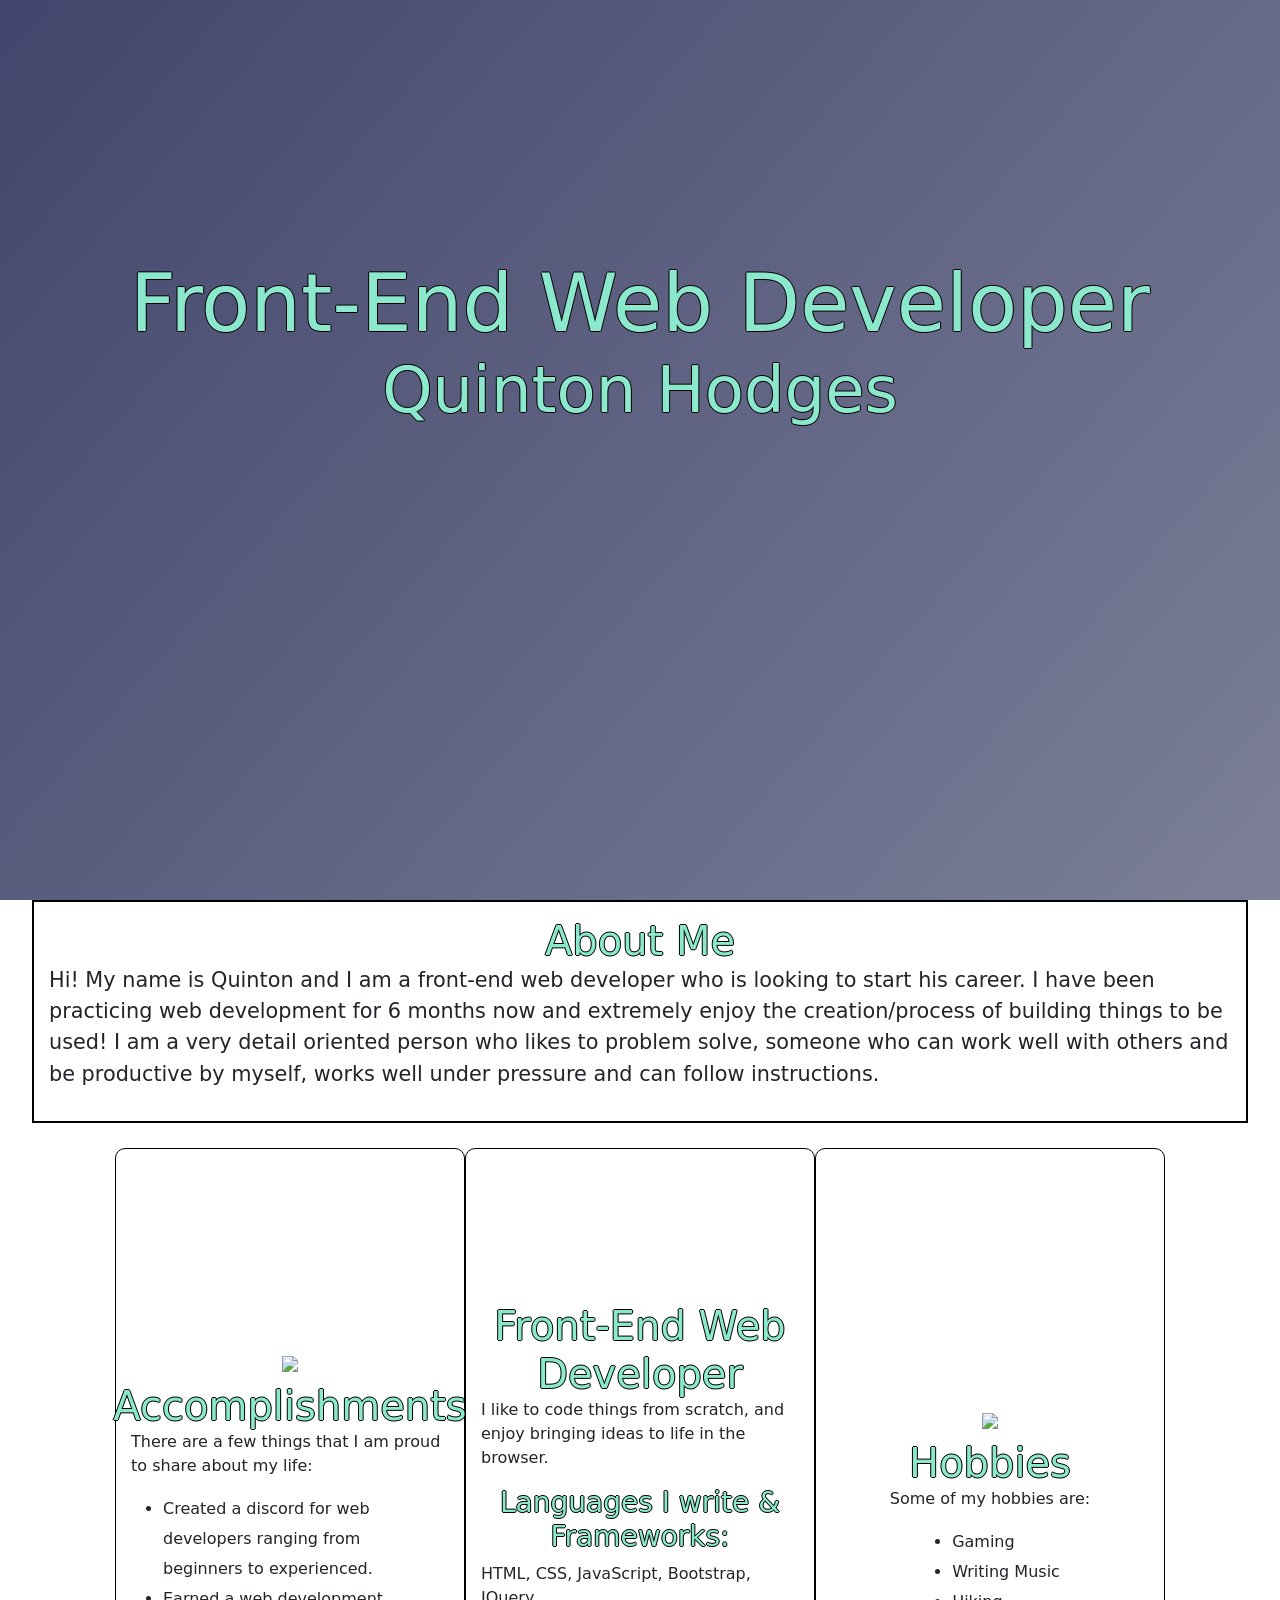
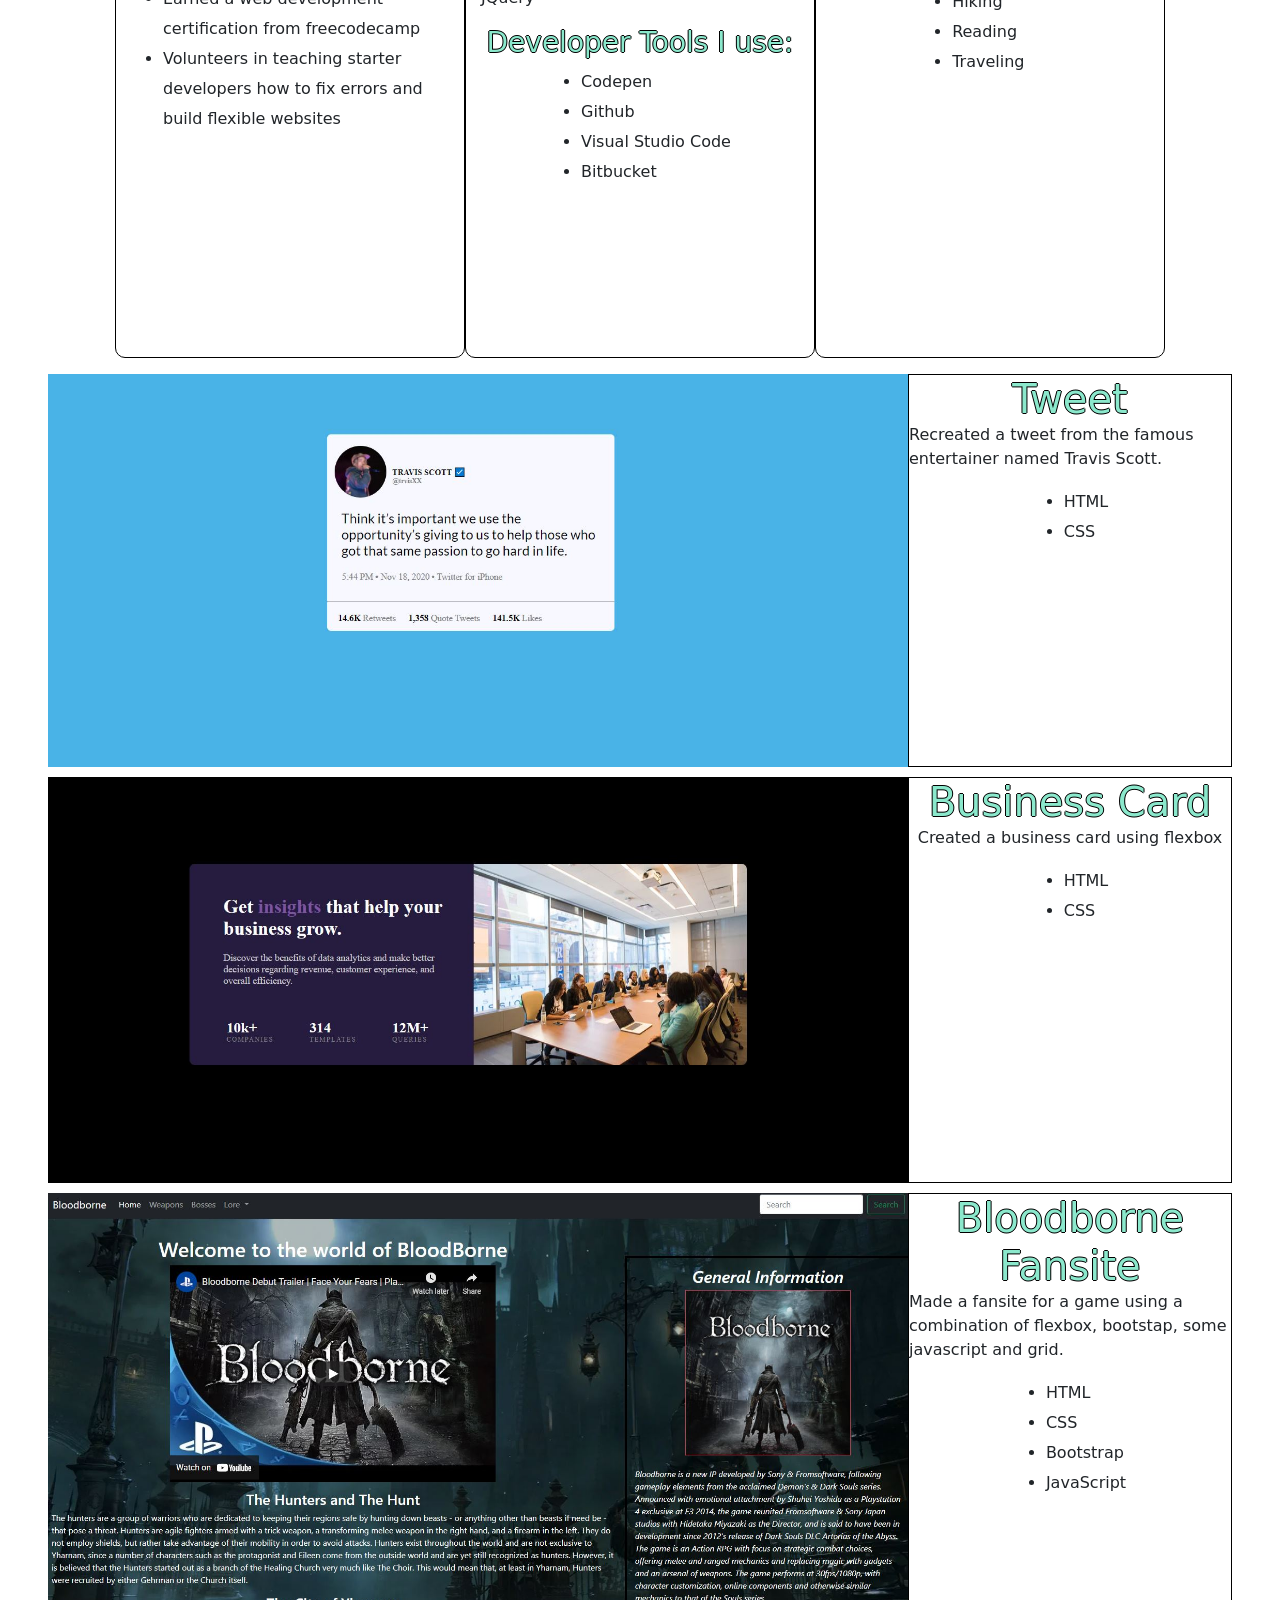
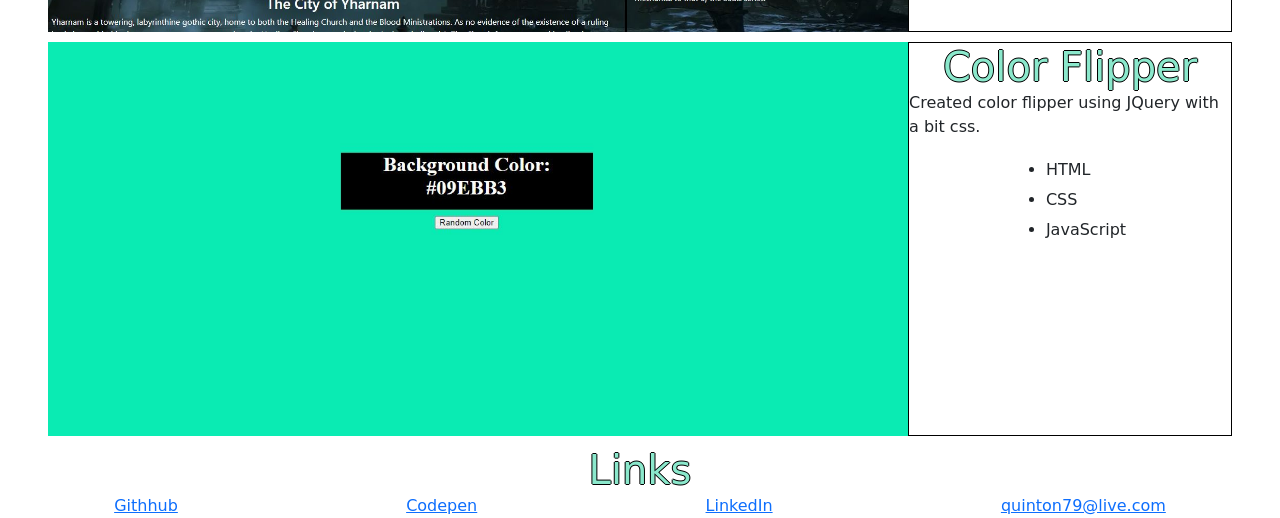
==== index.html @ 31e97a85 "changed html page name" ====
<!DOCTYPE html>
<html>
  <head>
    <meta charset="UTF-8">
    <title>Portfolio</title>
    <link href="https://cdn.jsdelivr.net/npm/bootstrap@5.0.1/dist/css/bootstrap.min.css" rel="stylesheet" integrity="sha384-+0n0xVW2eSR5OomGNYDnhzAbDsOXxcvSN1TPprVMTNDbiYZCxYbOOl7+AMvyTG2x" crossorigin="anonymous">
    <link href="Portfolio.css" rel="stylesheet">
  </head>
  <body>

    <div class="first-container">
      <h1 class="first-header">Front-End Web Developer</h1>
      <h1 class="second-header">Quinton Hodges</h1>
      <img src="">
    </div>
    <div class="about-me">
        <h1>About Me</h1>
        <p>Hi! My name is Quinton and I am a front-end web developer who is looking to start his career. I have been practicing web development for 6 months now and extremely enjoy the creation/process of building things to be used! I am a very detail oriented person who likes to problem solve, someone who can work well with others and be productive by myself, works well under pressure and can follow instructions.</p>
      </div>

    <div class="second-container">
      <div class="column">
        <img class="hobbies" src="https://d3kqdc25i4tl0t.cloudfront.net/articles/content/_351466_bloghero(1).jpg">
        <h1>Accomplishments</h1>
        <p>There are a few things that I am proud to share about my life:</p>
        <ul class="center">
          <li>Created a discord for web developers ranging from beginners to experienced.</li>
          <li>Earned a web development certification from freecodecamp</li>
          <li>Volunteers in teaching starter developers how to fix errors and build flexible websites</li>
        </ul>
       </div>
      <div class="column">
        <h1>Front-End Web Developer</h1>
        <p>I like to code things from scratch, and enjoy bringing ideas to life in the browser.</p>
        <h3>Languages I write & Frameworks:</h3>
        <p>HTML, CSS, JavaScript, Bootstrap, JQuery</p>
        <h3>Developer Tools I use:</h3>
        <ul>
          <li>Codepen</li>
          <li>Github</li>
          <li>Visual Studio Code</li>
          <li>Bitbucket</li>
        </ul>
      </div>
      <div class="column">
        <img class="hobbies" src="https://in2english.net/wp-content/uploads/2018/09/Hobbies.jpg">
        <h1>Hobbies</h1>
        <p>Some of my hobbies are:</p>
        <ul>
          <li>Gaming</li>
          <li>Writing Music</li>
          <li>Hiking</li>
          <li>Reading</li>
          <li>Traveling</li>
        </ul>
      </div>
     </div>

    <div class="third-container mt-3 mx-5">
      <div class="grid-nest">
        <img class="pro-img img-1" src="images/first.JPG">
        <div class="content content-1">
          <h1>Tweet</h1>
          <p>Recreated a tweet from the famous entertainer named Travis Scott.</p>
          <ul>
            <li>HTML</li>
            <li>CSS</li>
          </ul>
        </div>
        <img class="pro-img img-2" src="images/second.JPG">
        <div class="content content-2">
          <h1>Business Card</h1>
          <p>Created a business card using flexbox</p>
          <ul>
            <li>HTML</li>
            <li>CSS</li>
          </ul>
        </div>
        <img class="pro-img img-3" src="images/third.JPG">
        <div class="content content-3">
          <h1>Bloodborne Fansite</h1>
          <p>Made a fansite for a game using a combination of flexbox, bootstap, some javascript and grid.</p>
          <ul>
            <li>HTML</li>
            <li>CSS</li>
            <li>Bootstrap</li>
            <li>JavaScript</li>
          </ul>
        </div>
        <img class="pro-img img-4" src="images/fourth.JPG">
        <div class="content content-4">
          <h1>Color Flipper</h1>
          <p>Created color flipper using JQuery with a bit css.</p>
          <ul>
            <li>HTML</li>
            <li>CSS</li>
            <li>JavaScript</li>
          </ul>
        </div>
      </div>
    </div>
    
    <div class="fourth-container">
      <h1>Links</h1>
      <div class="link-holder">
        <a href="https://github.com/Prosperos-Masq?tab=repositories" target="_blank">Githhub</a>
        <a href="https://codepen.io/prosperos-masq" target="_blank">Codepen</a>
        <a href="#" target="_blank">LinkedIn</a>
        <a href="mailto:quinton79@live.com">quinton79@live.com</a>
      </div>
    </div>
  </body>
</html>
---- Portfolio.css ----
body{
  margin: 0;
  display: flex;
  flex-wrap: wrap;
  flex-direction: column;
}

.about-me {
  display: flex;
  flex-direction: column;
  border: 2px solid black;
  width: 95%;
  align-items: center;
  font-size: 1.3em;
  padding: 15px;
  margin: auto;
}

.first-container {
  height: 100vh;
  background: linear-gradient(311deg, #000000, #f3f2f2, #42466c);
    background-size: 600% 600%;
   animation: AnimationName 15s ease infinite;
}

@keyframes AnimationName {
    0%{background-position:14% 0%}
    50%{background-position:87% 100%}
    100%{background-position:14% 0%}
}

.second-container {
  display: flex;
  justify-content: center;
  margin-top: 25px;
  height: 90vh;
}

.column {
  display: flex;
  flex-direction: column;
  align-items: center;
  border: 1px solid black;
  max-width: 350px;
  border-radius: 10px;
  padding: 15px;
  flex-grow: 1;
  justify-content: center;
  background-color: white;
}

.third-container {
  max-width: 100vw;
}

.grid-nest {
  display: grid;
  grid-template-columns: 1fr 1fr;
  grid-row-gap: 10px;
  grid-template-areas: 
    "img-1 content-1" 
    "img-2 content-2" 
    "img-3 content-3" 
    "img-4 content-4";
}

.img-1 {
  grid-area: img-1;
}

.img-2 {
  grid-area: img-2;
}

.img-3 {
  grid-area: img-3;
}

.img-4 {
  grid-area: img-4;
}

.content-1 {
  grid-area: content-1;
}

.content-2 {
  grid-area: content-2;
}

.content-3 {
  grid-area: content-3;
}

.content-4 {
  grid-area: content-4;
}

.fourth-container {
  display: flex;
  flex-direction: column;
  margin-top: 10px;
}

h1 {
  margin-top: 0;
  margin-bottom: 0;
  color: #8be8cc;
  text-shadow: -1px 0 black, 0 1px black, 1px 0 black, 0 -1px black;
  text-align: center;
}

h3 {
  color: #8be8cc;
  text-shadow: -1px 0 black, 0 1px black, 1px 0 black, 0 -1px black;
  text-align: center;
}

.first-header {
  margin: 3.2em 0 0 0;
  font-size: 5em;
}

.second-header{
  font-size: 4em;
}

ul {
  line-height: 30px;
  
}

.hobbies {
  max-width: 250px;
  padding-bottom: 10px;
}

.center {
  margin-right: 20px;
}

.column:hover {
  transform: scale(1.2);
}

.pro-img {
  max-width: 860px;
  height: auto;
}

.content {
  display: flex;
  flex-direction: column;
  align-items: center;
  border: 1px solid black;
}

.link-holder {
  display: flex;
  justify-content: space-around;
  
}

@media screen and (max-width: 769px) {
  .third-container {
    display: grid;
    grid-template-columns: 1fr;
    grid-auto-rows: 1fr;
    grid-row-gap: 10px;
    grid-template-areas: 
    "img-1"
    "content-1" 
    "img-2"
    "content-2" 
    "img-3"
    "content-3" 
    "img-4"
    "content-4";
  }
}
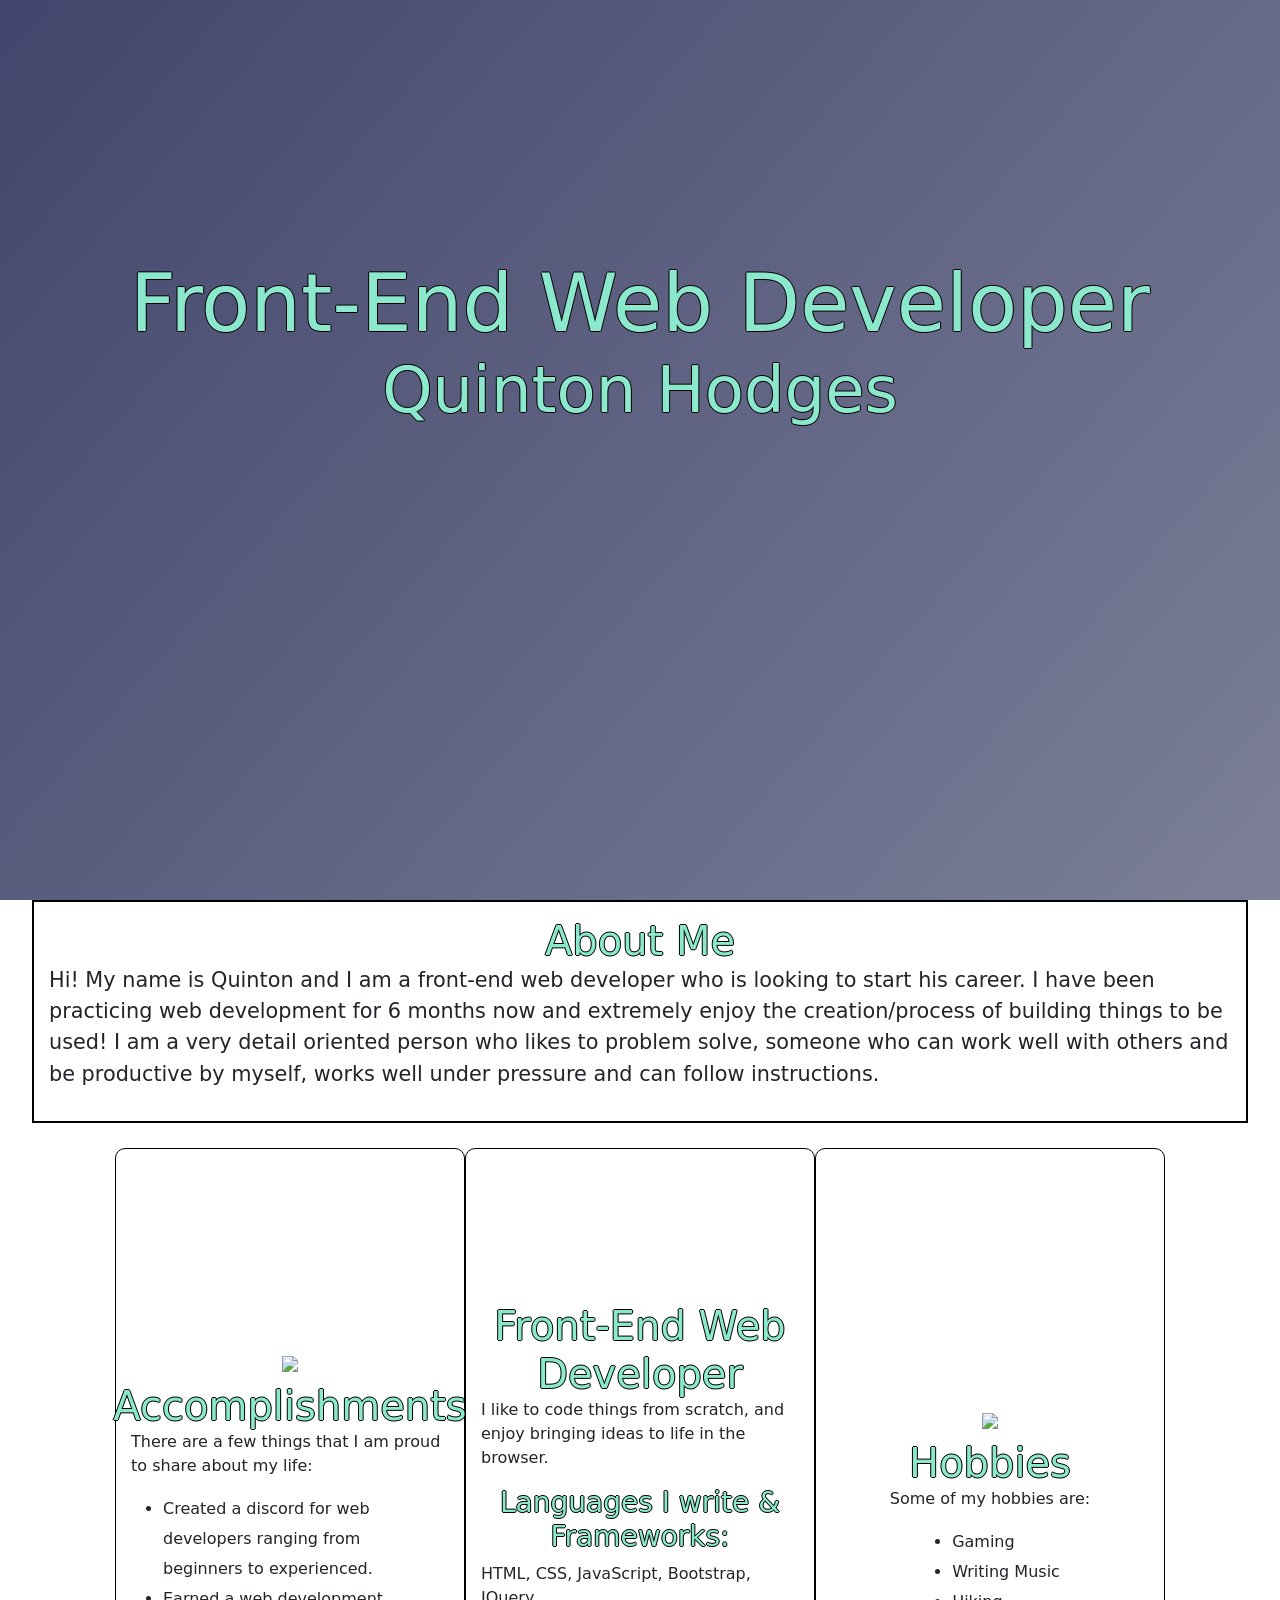
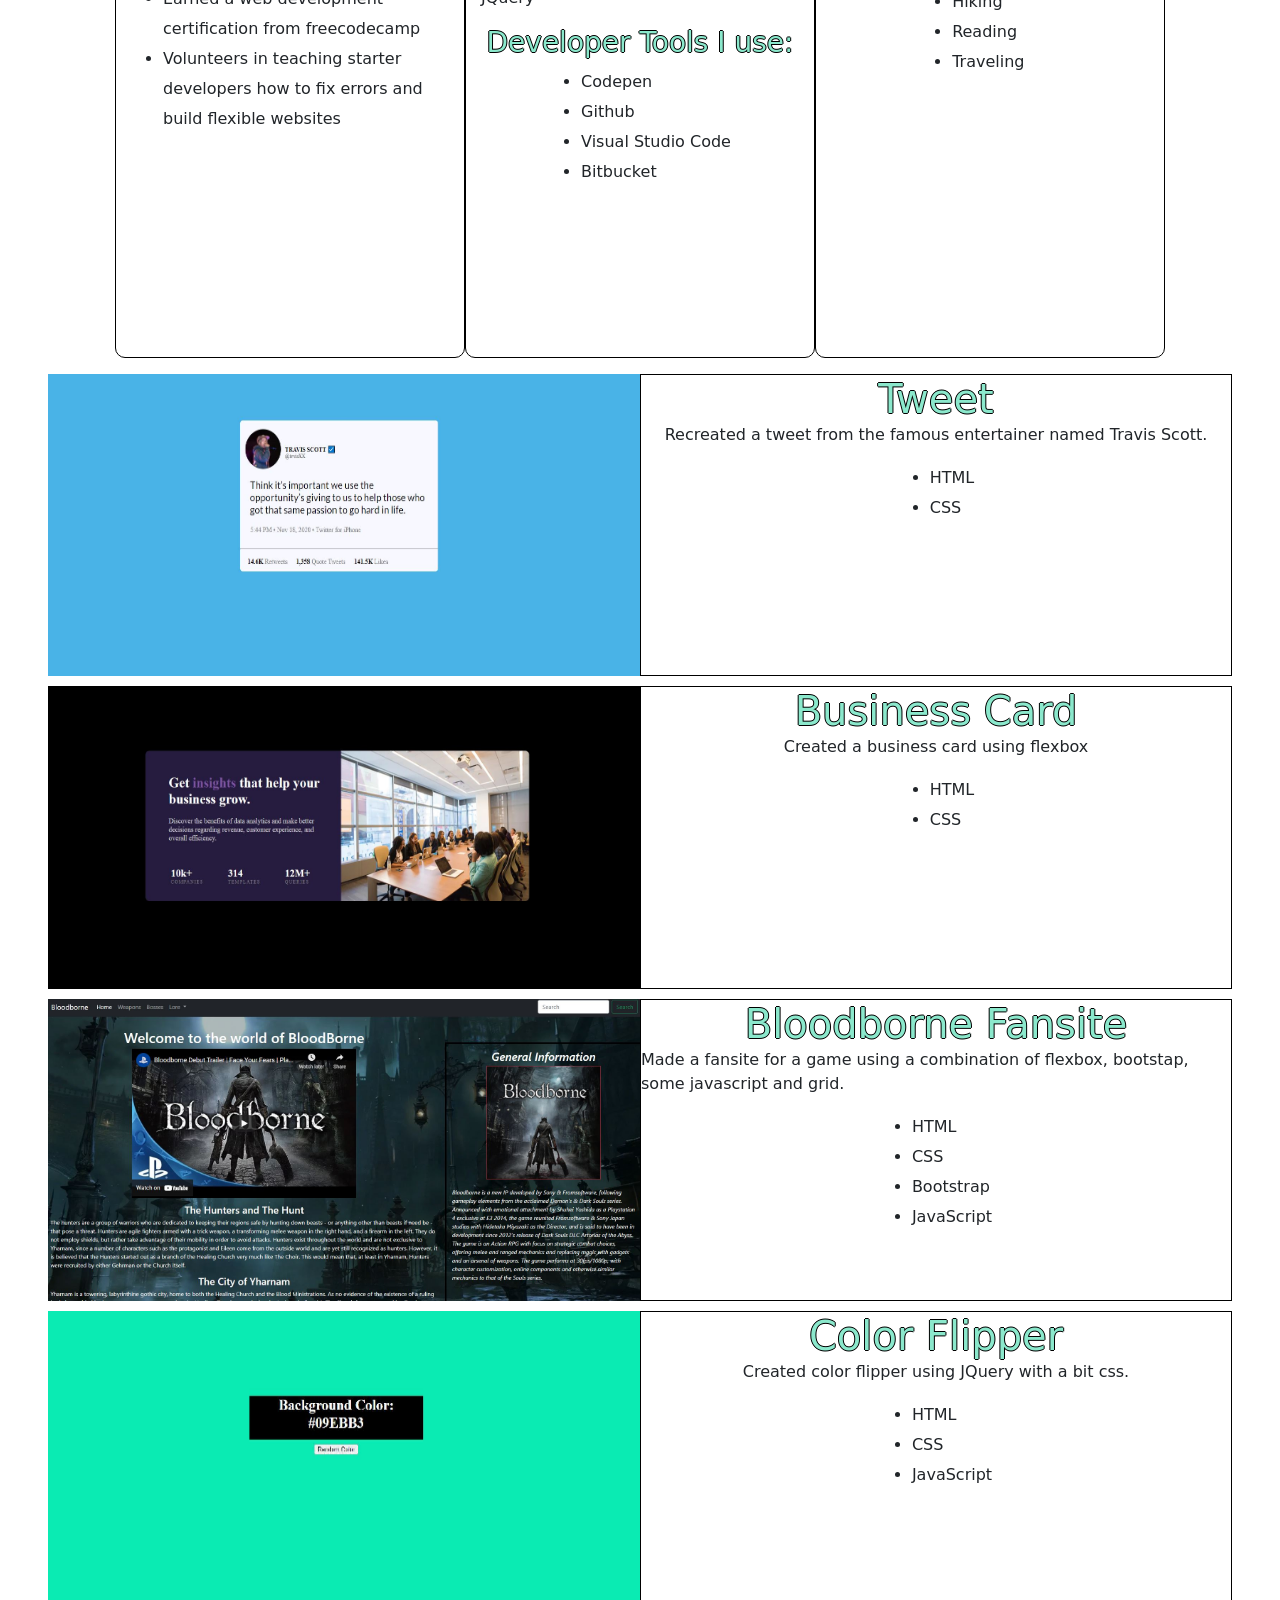
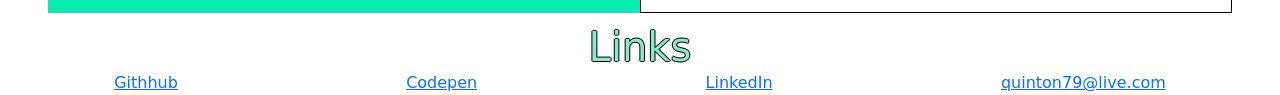
==== commit ceea5aa4: "grid update Created a file for javascript and adjusted the grid in the third container" ====
--- a/index.html
+++ b/index.html
@@ -2,6 +2,7 @@
 <html>
   <head>
     <meta charset="UTF-8">
+    <meta name="viewport" content="width=device-width, initial-scale=1">
     <title>Portfolio</title>
     <link href="https://cdn.jsdelivr.net/npm/bootstrap@5.0.1/dist/css/bootstrap.min.css" rel="stylesheet" integrity="sha384-+0n0xVW2eSR5OomGNYDnhzAbDsOXxcvSN1TPprVMTNDbiYZCxYbOOl7+AMvyTG2x" crossorigin="anonymous">
     <link href="Portfolio.css" rel="stylesheet">
--- a/Portfolio.css
+++ b/Portfolio.css
@@ -56,6 +56,7 @@
 .grid-nest {
   display: grid;
   grid-template-columns: 1fr 1fr;
+  grid-template-rows: 1fr 1fr 1fr 1fr;
   grid-row-gap: 10px;
   grid-template-areas: 
     "img-1 content-1" 
@@ -144,8 +145,8 @@
 }
 
 .pro-img {
-  max-width: 860px;
-  height: auto;
+  width: 100%;
+  height: 100%;
 }
 
 .content {
@@ -161,11 +162,12 @@
   
 }
 
-@media screen and (max-width: 769px) {
-  .third-container {
+
+@media screen and (max-width: 700px) {
+  .grid-nest {
     display: grid;
     grid-template-columns: 1fr;
-    grid-auto-rows: 1fr;
+    grid-auto-rows: 1fr 1fr 1fr 1fr 1fr 1fr 1fr 1fr;
     grid-row-gap: 10px;
     grid-template-areas: 
     "img-1"
@@ -177,4 +179,8 @@
     "img-4"
     "content-4";
   }
+}
+
+@media screen and (max-width: 700px) {
+
 }
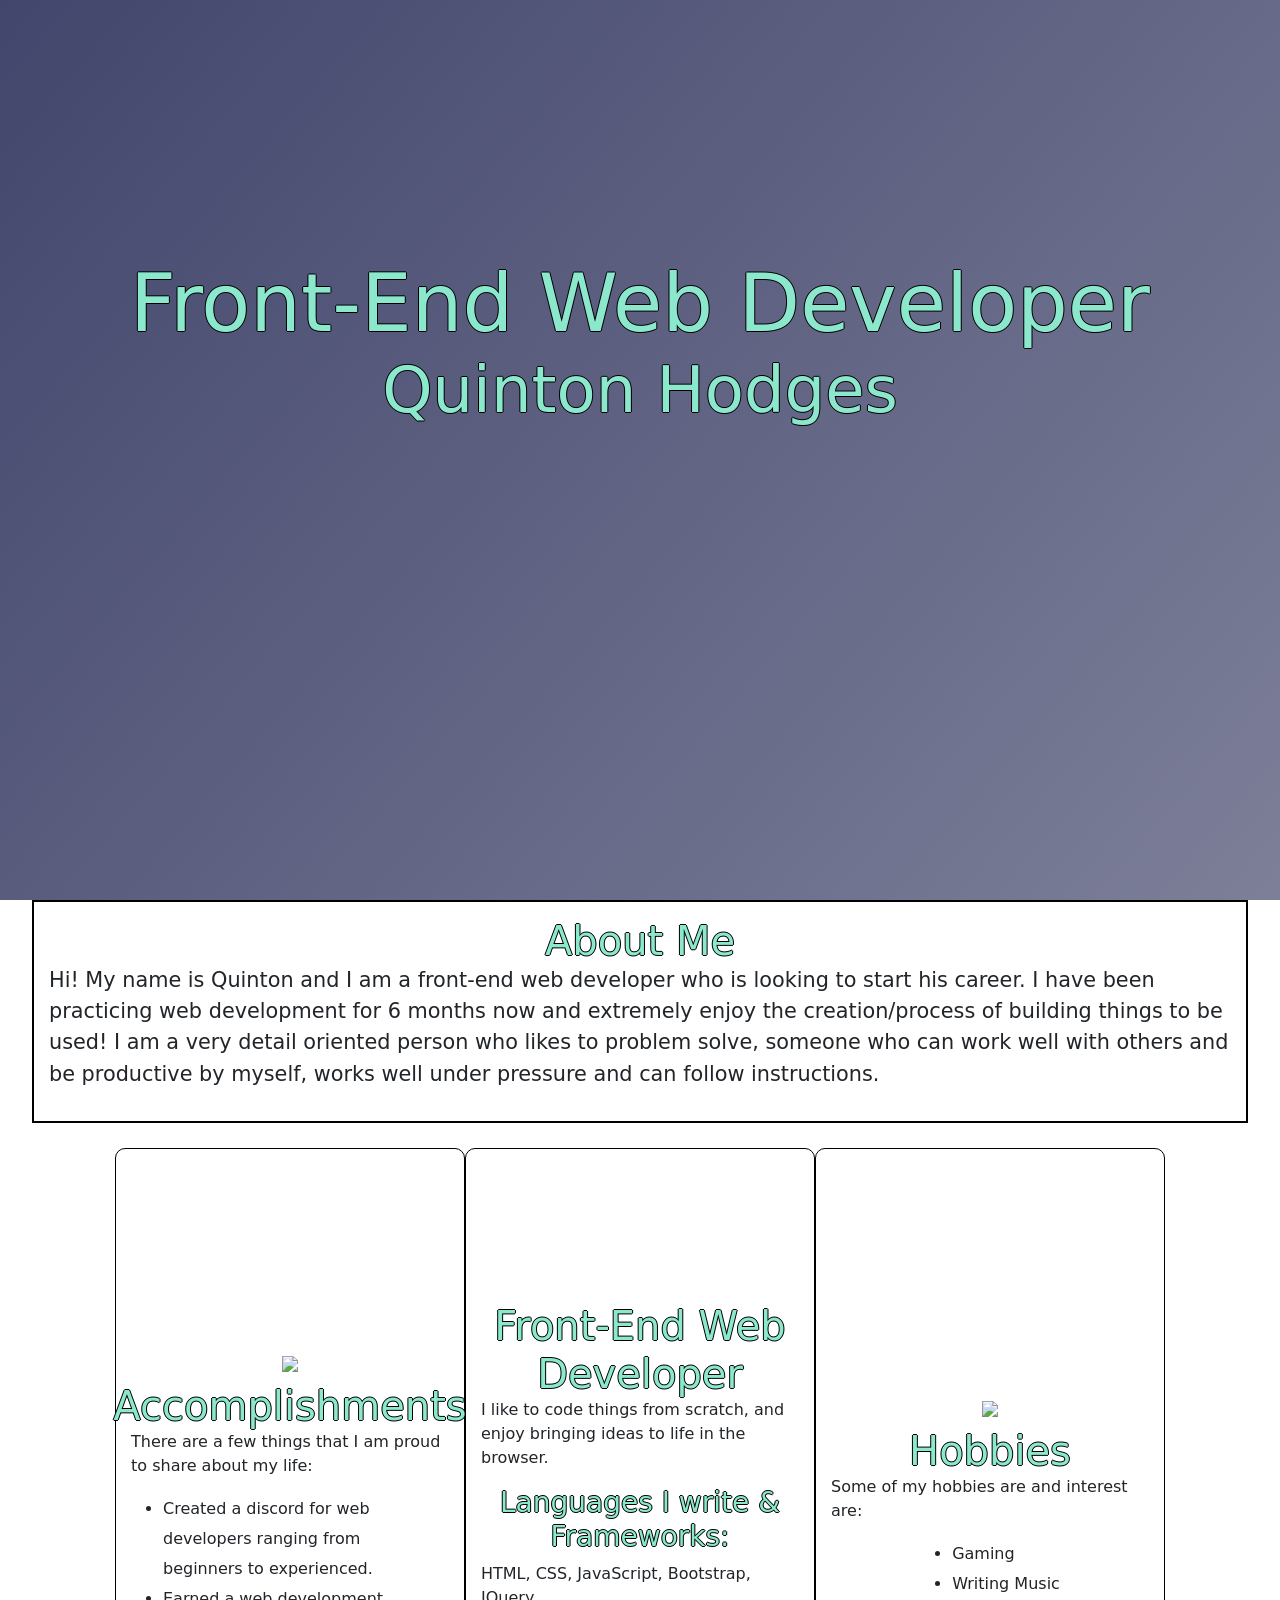
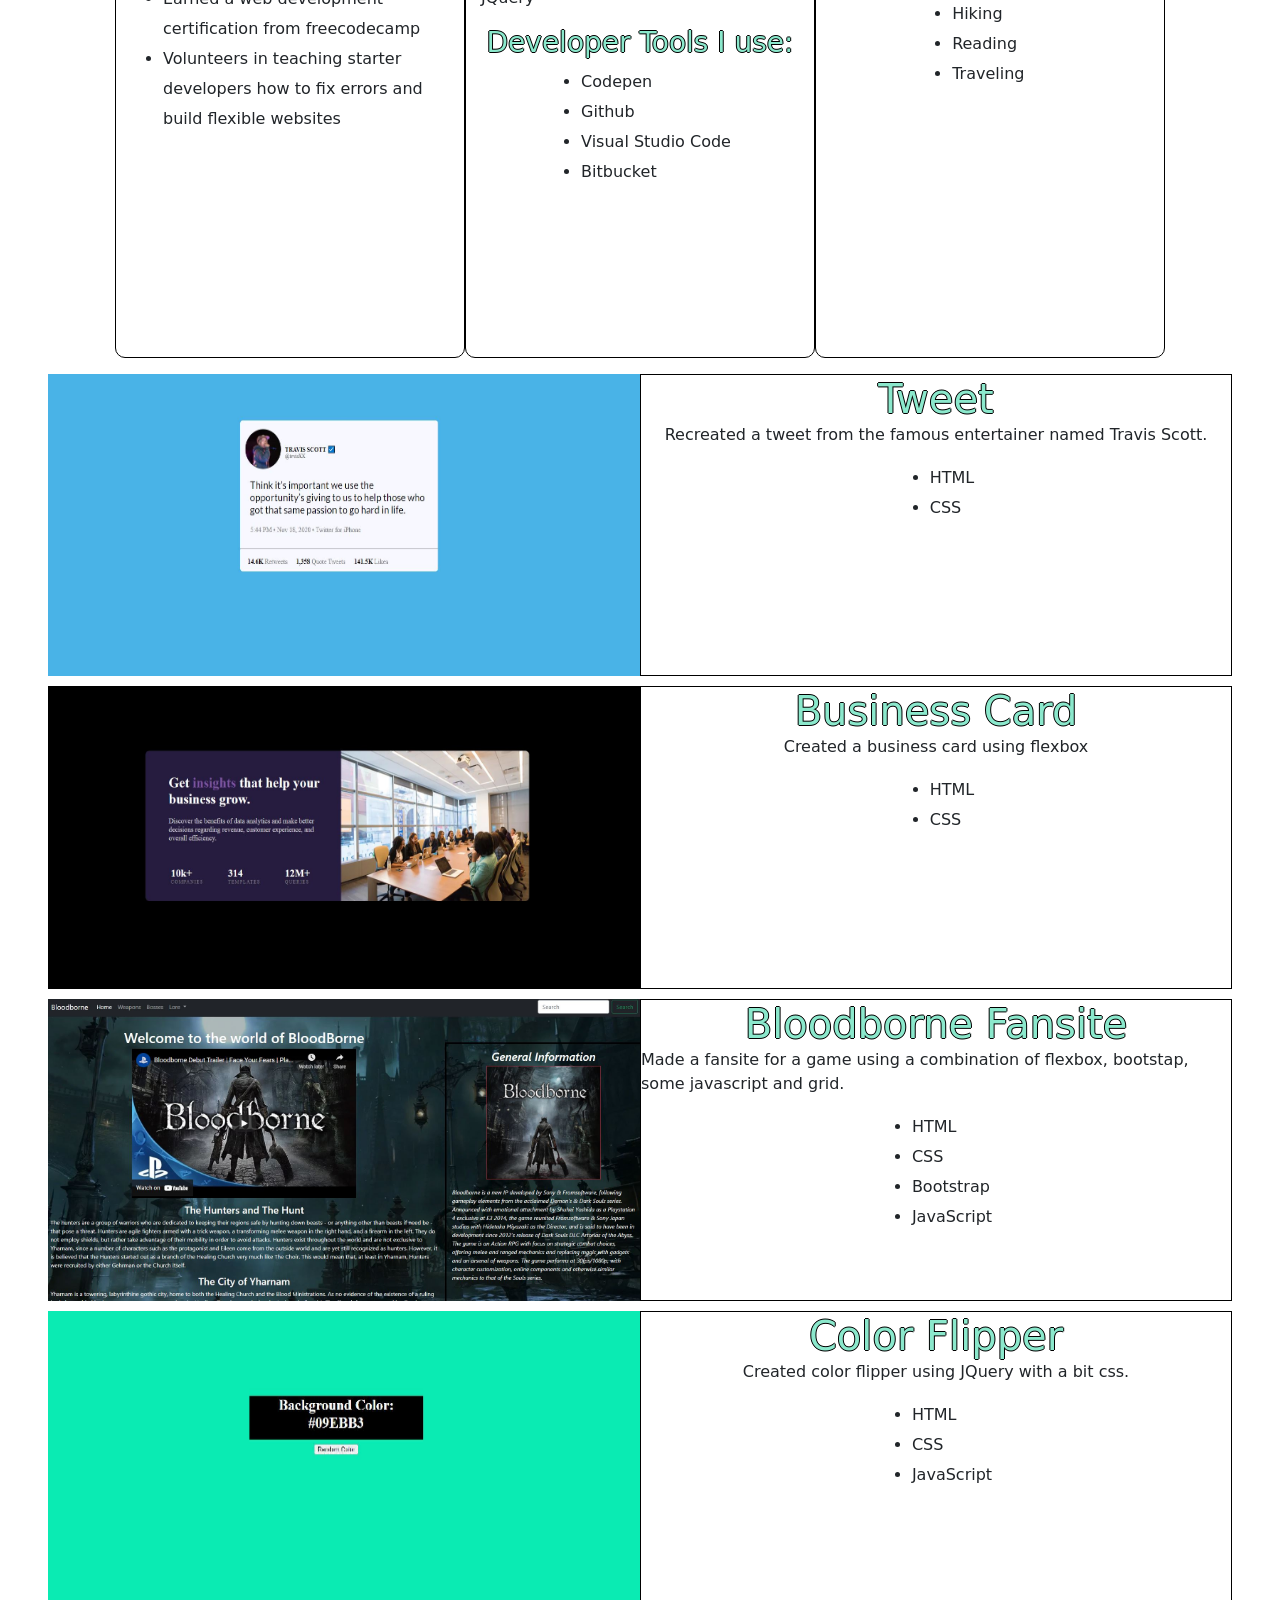
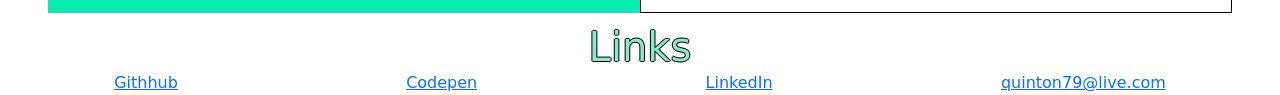
==== commit 1ae7e1e7: "media query update Updated the media query for the second and third container" ====
--- a/index.html
+++ b/index.html
@@ -46,7 +46,7 @@
       <div class="column">
         <img class="hobbies" src="https://in2english.net/wp-content/uploads/2018/09/Hobbies.jpg">
         <h1>Hobbies</h1>
-        <p>Some of my hobbies are:</p>
+        <p>Some of my hobbies are and interest are:</p>
         <ul>
           <li>Gaming</li>
           <li>Writing Music</li>
--- a/Portfolio.css
+++ b/Portfolio.css
@@ -42,6 +42,7 @@
   align-items: center;
   border: 1px solid black;
   max-width: 350px;
+  width: 345px;
   border-radius: 10px;
   padding: 15px;
   flex-grow: 1;
@@ -163,9 +164,10 @@
 }
 
 
-@media screen and (max-width: 700px) {
+@media screen and (max-width: 790px) {
   .grid-nest {
     display: grid;
+    align-items: center;
     grid-template-columns: 1fr;
     grid-auto-rows: 1fr 1fr 1fr 1fr 1fr 1fr 1fr 1fr;
     grid-row-gap: 10px;
@@ -181,6 +183,13 @@
   }
 }
 
-@media screen and (max-width: 700px) {
-
+@media screen and (max-width: 790px) {
+  .second-container {
+    display: flex;
+    flex-direction: column;
+    justify-content: center;
+    align-items: center;
+    margin-top: 25px;
+    height: 250vh;
+  }
 }
